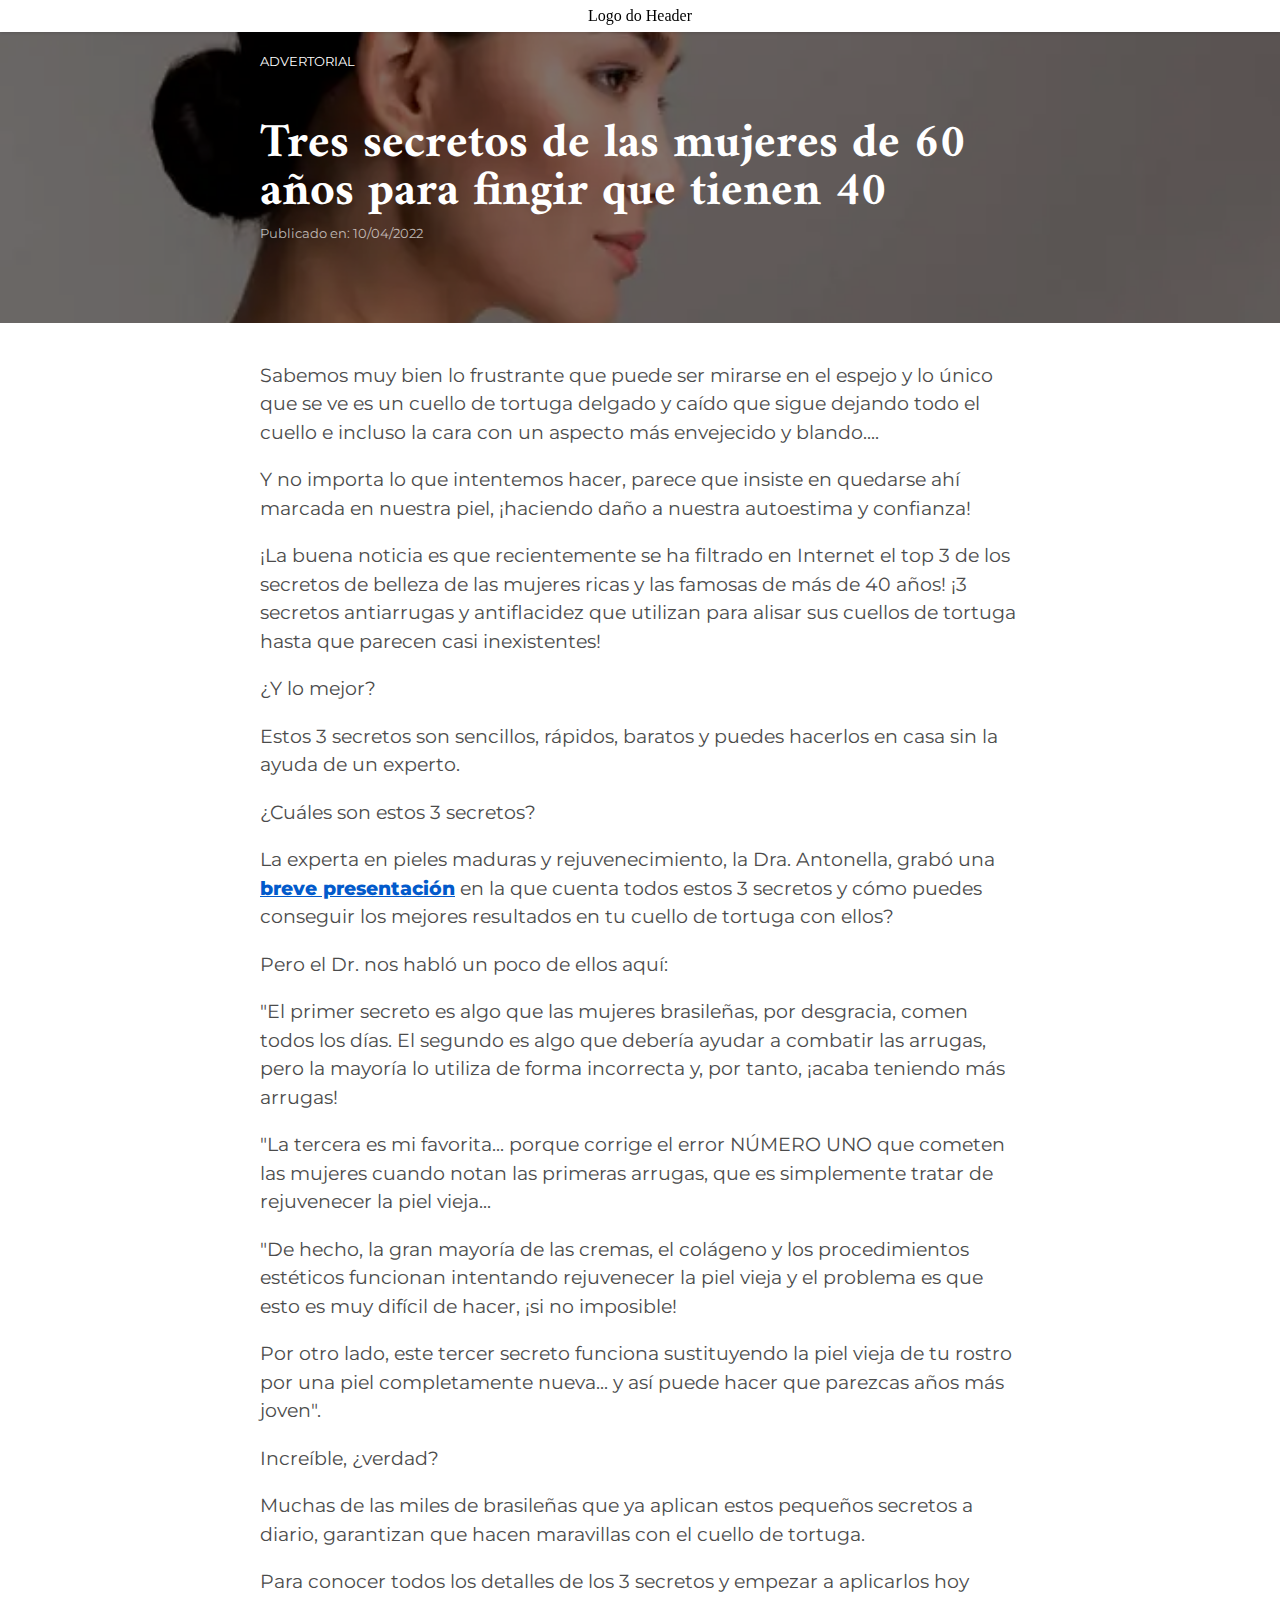
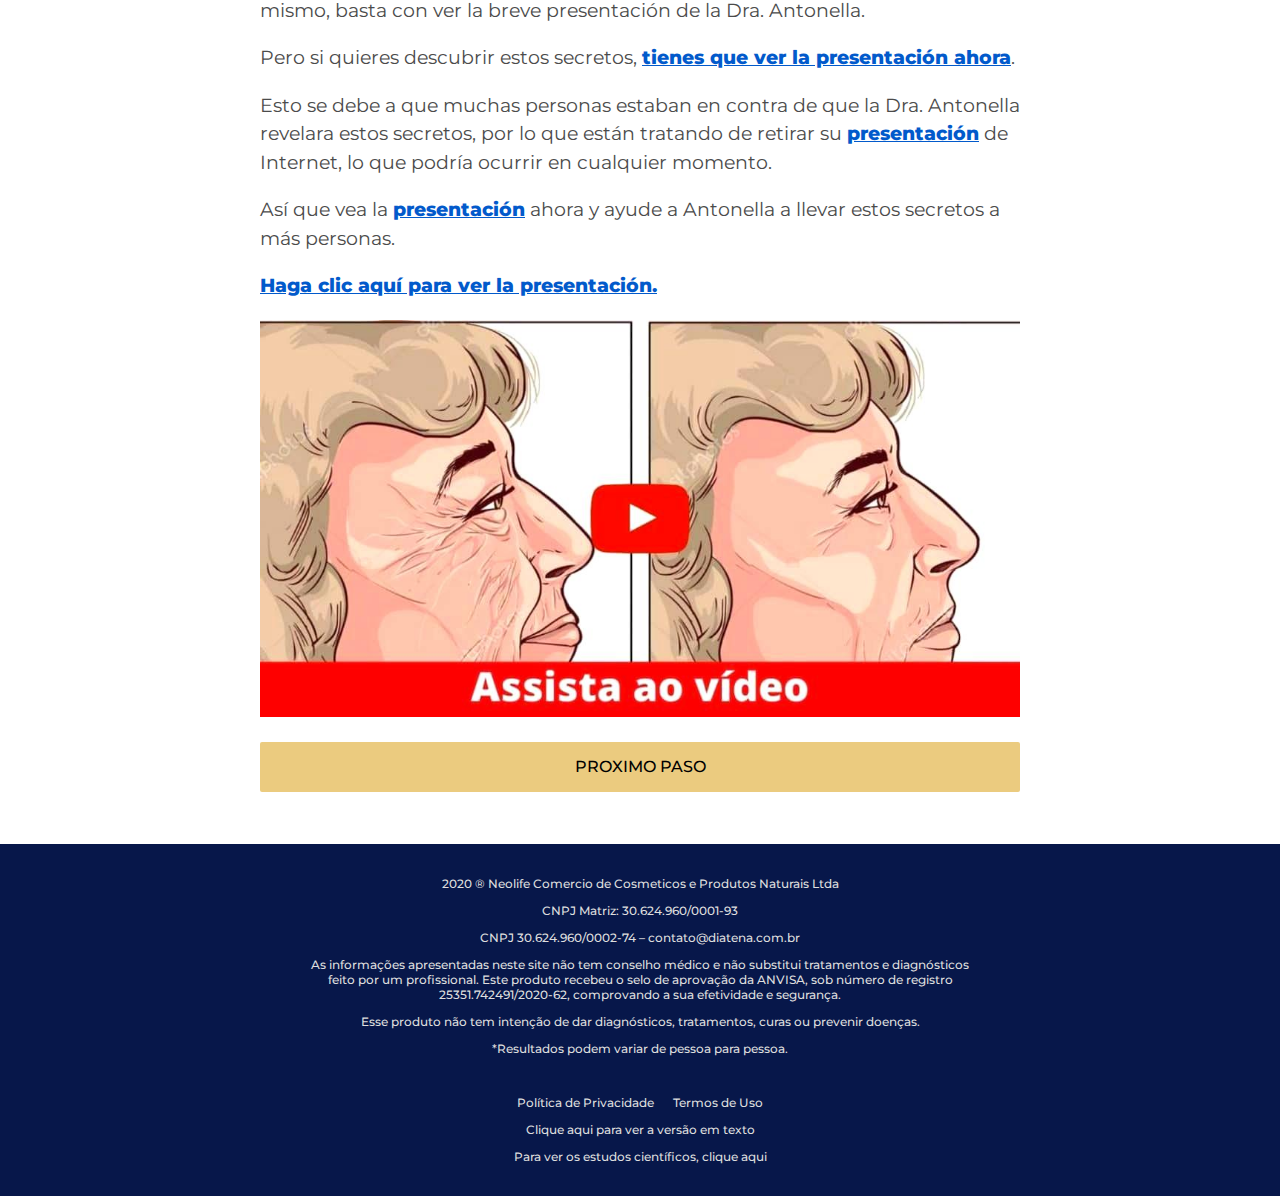
==== index.html @ 2bee9db7 "Atualiza path dos links" ====
<!DOCTYPE HTML>

<html>
	<head>
		<title>Site skincare</title>
		<meta charset="utf-8" />
		<meta name="viewport" content="width=device-width, initial-scale=1, user-scalable=no" />
        <link rel="preconnect" href="https://fonts.googleapis.com">
        <link rel="preconnect" href="https://fonts.gstatic.com" crossorigin>
        <link href="https://fonts.googleapis.com/css2?family=Amiri:wght@700&family=Montserrat:wght@400;700;800&display=swap" rel="stylesheet">
        <link href="https://fonts.googleapis.com/css?family=Inconsolata|Montserrat" rel="stylesheet">
		<link rel="stylesheet" href="resources/css/main.css" />
		<link rel="stylesheet" href="resources/css/index.css" />
	</head>
    <header>
        Logo do Header
    </header>
	<body> 
        <div id="wrapper">
            <div id="image">
                <div class="opacity">
                    <div class="image-text">
                        <small>ADVERTORIAL</small>
                        <h1>Tres secretos de las mujeres de 60 años para fingir que tienen 40</h1>
                        <small class="published">Publicado en: 10/04/2022</small>
                    </div>
                </div>
            </div>
            <div id="main">
                <p>
                    Sabemos muy bien lo frustrante que puede ser mirarse en el espejo y lo único que 
                    se ve es un cuello de tortuga delgado y caído que sigue dejando todo el cuello 
                    e incluso la cara con un aspecto más envejecido y blando....
                </p>
                <p>
                    Y no importa lo que intentemos hacer, parece que insiste en quedarse ahí 
                    marcada en nuestra piel, ¡haciendo daño a nuestra autoestima y confianza!
                </p>
                <p>
                    ¡La buena noticia es que recientemente se ha filtrado en Internet el top 3 
                    de los secretos de belleza de las mujeres ricas y las famosas de más de 40 años! 
                    ¡3 secretos antiarrugas y antiflacidez que utilizan para alisar sus cuellos de tortuga 
                    hasta que parecen casi inexistentes!
                </p>
                <p>
                    ¿Y lo mejor?
                </p>
                <p>
                    Estos 3 secretos son sencillos, rápidos, baratos y puedes hacerlos en 
                    casa sin la ayuda de un experto.
                </p>
                <p>
                    ¿Cuáles son estos 3 secretos?
                </p>
                <p> 
                    La experta en pieles maduras y rejuvenecimiento, la Dra. Antonella, grabó una 
                    <a href="video.html">breve presentación</a> en la que cuenta todos estos 3 secretos y
                    cómo puedes conseguir los mejores resultados en tu cuello de tortuga con ellos?
                </p>
                <p>
                    Pero el Dr. nos habló un poco de ellos aquí:
                </p>
                <p>    
                    "El primer secreto es algo que las mujeres brasileñas, por desgracia, comen todos los días. 
                    El segundo es algo que debería ayudar a combatir las arrugas, pero la mayoría lo utiliza de 
                    forma incorrecta y, por tanto, ¡acaba teniendo más arrugas!
                </p>    
                <p>
                    "La tercera es mi favorita... porque corrige el error NÚMERO UNO que cometen las mujeres 
                    cuando notan las primeras arrugas, que es simplemente tratar de rejuvenecer la piel vieja...
                </p>   
                <p>
                    "De hecho, la gran mayoría de las cremas, el colágeno y los procedimientos estéticos 
                    funcionan intentando rejuvenecer la piel vieja y el problema es que esto es muy difícil 
                    de hacer, ¡si no imposible!
                </p>    
                <p>
                    Por otro lado, este tercer secreto funciona sustituyendo la piel vieja de tu rostro por 
                    una piel completamente nueva... y así puede hacer que parezcas años más joven".
                </p>    
                <p>
                    Increíble, ¿verdad?
                </p>
                <p>   
                    Muchas de las miles de brasileñas que ya aplican estos pequeños secretos a diario, 
                    garantizan que hacen maravillas con el cuello de tortuga.
                </p>    
                <p>
                    Para conocer todos los detalles de los 3 secretos y empezar a aplicarlos hoy mismo, 
                    basta con ver la breve presentación de la Dra. Antonella.
                </p>
                <p> 
                    Pero si quieres descubrir estos secretos, <a href="video.html">tienes que ver la presentación ahora</a>.
                </p>
                <p>   
                    Esto se debe a que muchas personas estaban en contra de que la Dra. Antonella revelara estos secretos, por 
                    lo que están tratando de retirar su <a href="video.html">presentación</a> de Internet, lo que podría ocurrir en cualquier momento.
                </p>
                <p>   
                    Así que vea la <a href="video.html">presentación</a> ahora y ayude a Antonella a llevar estos secretos a más personas.
                </p>
                <p>   
                    <a href="video.html">Haga clic aquí para ver la presentación.</a>
                </p>

                <a href="video.html">
                    <img src="./resources/assets/video.jpg" width="100%" alt="">
                </a>

                <a class="button" style="margin-top: 16px; margin-bottom: 32px" href="video.html">Proximo paso</a>
            </div>    
            <footer id="footer">
                <div class="container">
                    <section>
                        <p>
                            2020 ® Neolife Comercio de Cosmeticos e Produtos Naturais Ltda
                        </p>
                        <p>
                            CNPJ Matriz: 30.624.960/0001-93
                        </p>
                        <p>
                            CNPJ 30.624.960/0002-74 – <a href="mailto:contato@diatena.com.br" target="_blank">contato@diatena.com.br</a> 
                        </p>
                        <p>
                            As informações apresentadas neste site não tem conselho médico e não substitui tratamentos e 
                            diagnósticos feito por um profissional. Este produto recebeu o selo de aprovação da ANVISA, 
                            sob número de registro 25351.742491/2020-62, comprovando a sua efetividade e segurança.
                        </p>
                        <p>
                            Esse produto não tem intenção de dar diagnósticos, tratamentos, curas ou prevenir doenças.
                        </p>
                        <p>
                            *Resultados podem variar de pessoa para pessoa.
                        </p>
                    </section>
                    <br/>
                    <section>
                        <div>
                            <a style="margin-right: 16px;" href="https://diatena.com.br/politica-de-privacidade/?cep=[base64]&lptoken=16e5261489d153f033c6&img=999&h=339&utm_source=taboola&utm_medium=editoraglobo-oglobo&utm_campaign=6222611&utm_content=%E2%80%9CJogue+os+cremes+fora%21+Se+voc%C3%AA+tem+rugas%2C+fa%C3%A7a+apenas+isso+ao+acordar%2C%E2%80%9D+diz+especialista%C2%A0%C2%A0&sl=taboola_DIA_WL_VSL_CP1_T_DESK_TAB&tfaid=1243542&tblci=GiDiOLKXMmAQIKoqvrnlL-XnaFicKilalnufg-YOWo6s6yCW80sovLzA0reVsrNi" target="_blank">
                                Política de Privacidade
                            </a>
                            <a href="https://diatena.com.br/termos-de-uso/?cep=[base64]&lptoken=16e5261489d153f033c6&img=999&h=339&utm_source=taboola&utm_medium=editoraglobo-oglobo&utm_campaign=6222611&utm_content=%E2%80%9CJogue+os+cremes+fora%21+Se+voc%C3%AA+tem+rugas%2C+fa%C3%A7a+apenas+isso+ao+acordar%2C%E2%80%9D+diz+especialista%C2%A0%C2%A0&sl=taboola_DIA_WL_VSL_CP1_T_DESK_TAB&tfaid=1243542&tblci=GiDiOLKXMmAQIKoqvrnlL-XnaFicKilalnufg-YOWo6s6yCW80sovLzA0reVsrNi" target="_blank">
                                Termos de Uso
                            </a>
                        </div>
                        <p>Clique 
                            <a href="https://lp.diatena.com.br/vsl-3-segredos-spr/?cep=[base64]&lptoken=16e5261489d153f033c6&img=999&h=339&utm_source=taboola&utm_medium=editoraglobo-oglobo&utm_campaign=6222611&utm_content=%E2%80%9CJogue+os+cremes+fora%21+Se+voc%C3%AA+tem+rugas%2C+fa%C3%A7a+apenas+isso+ao+acordar%2C%E2%80%9D+diz+especialista%C2%A0%C2%A0&sl=taboola_DIA_WL_VSL_CP1_T_DESK_TAB&tfaid=1243542&tblci=GiDiOLKXMmAQIKoqvrnlL-XnaFicKilalnufg-YOWo6s6yCW80sovLzA0reVsrNi" target="_blank">
                                aqui
                            </a>
                            para ver a versão em texto</p>
                        <p>Para ver os estudos científicos, clique 
                            <a href="https://diatena.com.br/referencia-serum-preenchedor-de-rugas/?cep=[base64]&lptoken=16e5261489d153f033c6&img=999&h=339&utm_source=taboola&utm_medium=editoraglobo-oglobo&utm_campaign=6222611&utm_content=%E2%80%9CJogue+os+cremes+fora%21+Se+voc%C3%AA+tem+rugas%2C+fa%C3%A7a+apenas+isso+ao+acordar%2C%E2%80%9D+diz+especialista%C2%A0%C2%A0&sl=taboola_DIA_WL_VSL_CP1_T_DESK_TAB&tfaid=1243542&tblci=GiDiOLKXMmAQIKoqvrnlL-XnaFicKilalnufg-YOWo6s6yCW80sovLzA0reVsrNi" target="_blank">
                                aqui
                            </a>
                        </p>
                    </section>
                </div>
            </footer>
        </div>
	</body>
</html>
---- resources/css/main.css ----
:root
{
    /* define as variáveis de cores */
    --footer-color: rgb(7, 23, 74);
    --footer-text-color: #DEDEDE;
    --text-color: rgb(75, 75, 75);
    --published-text-color: rgb(255, 255, 255, 0.68);
    --link-color: rgb(2, 90, 203);
    --button-color: rgb(235, 203, 127);
}

*
/* aplica essas características para todo o documento */
{
    margin: 0;
    padding: 0;
    /* tamanho da caixa é considerado até a borda, e não até o fim do conteúdo */
    box-sizing: border-box;
}

html
{
    /* font-family: 'Roboto', sans-serif; */
}


body
{
    -webkit-font-smoothing: antialised;
}

p
{
    color: var(--text-color);
    font-family: Montserrat, Montserrat, sans-serif;    
    font-size: 19px;
    line-height: 1.5em;
}

a
{
    /* faz com que as decorações de todos os links sejam retiradas: no caso do link, é retirado o estilo sublinhado*/
    color: var(--link-color);
    font-weight: 800;
    text-decoration: underline;
    font-family: Montserrat, Montserrat, sans-serif;
    font-size: 19px;
    line-height: 1.5em;
}

/* Define uma cor e uma fonte para todos os títulos */
h1, h2, h3, h4, h5, h6
{
    
}
---- resources/css/index.css ----
header {
    position: fixed;
    top: 0;
    left: 0;
    background-color: white;
    color: black;
    display: flex;
    flex: 1;
    width: 100%;
    height: 32px;
    align-items: center;
    justify-content: center;

    box-shadow: rgba(0, 0, 0, 0.15) 0px 1px 3px;

    z-index: 5;
}

body {
    margin-top: 32px;
}

#main p {
    margin: 19px 0;
}

#image small {
    font-family: Montserrat, -apple-system, BlinkMacSystemFont, "Segoe UI", Roboto, Oxygen, Ubuntu, Cantarell, "Fira Sans", "Droid Sans", "Helvetica Neue", sans-serif;
}

#image h1 {
    margin-top: 50px;
    margin-bottom: 8px;
    font-family: Amiri, Montserrat, sans-serif;
    font-weight: bold;
    font-size: 48px;
    line-height: 1;
}

#image small.published {
    color: var(--published-text-color);
    margin: 0 0 60px;
}

#main {
    max-width: 800px;
    margin: 0 auto;
    padding: 20px;
}

#main a
{
    /* faz com que as decorações de todos os links sejam retiradas: no caso do link, é retirado o estilo sublinhado*/
    color: var(--link-color);
    font-weight: 800;
    text-decoration: underline;
    font-family: Montserrat, Montserrat, sans-serif;
    font-size: 19px;
    line-height: 1.5em;
}

#main p
{
    color: var(--text-color);
    font-family: Montserrat, Montserrat, sans-serif;    
    font-size: 19px;
    line-height: 1.5em;
}


#main a.button {
    font-weight: 500;
    text-decoration: none;
    font-family: Montserrat, Montserrat, sans-serif;
    font-size: 16px;
    background-color: var(--button-color);
    color: black;

    display: flex;
    justify-content: center;
    align-items: center;
    border-radius: 2px;
    margin: auto;
    max-width: 760px;
    text-transform: uppercase;
    height: 50px;
}

#image {
    width: 100%;
    min-height: 290.57px;

    background-image: url('../assets/image-background.webp');
    background-repeat: no-repeat;
    background-size: cover;

    background-position: center center;
}

div.video {
    margin: auto;
    width: 50%;

    padding-bottom: 48px;
}

div.opacity {
    height: 100%;
    min-height: 290.57px;
    width: 100%;
    z-index: 1;
    background:rgba(0,0,0,0.5);

    color: white;
    display: flex;
    align-items: center;
    flex-direction: column;
}

div.image-text {
    width: 100%;
    height: 100%;

    max-width: 800px;
    height: 100%;
    padding: 20px;
}

footer#footer {
    background-color: var(--footer-color);
    color: var(--footer-text-color);
    display: flex;
    justify-content: center;
    align-items: center;
}

footer#footer div.container {
    max-width: 720px;
    padding: 20px;
    margin: 0;
}

footer#footer p {
    color: var(--footer-text-color);
    font-size: 12px;
    line-height: 15px;
    text-align: center;
    font-family: Montserrat, sans-serif;
    text-decoration: none;
    font-weight: 500;

    margin: 12px 0;
}

footer#footer a {
    color: var(--footer-text-color);
    font-size: 12px;
    line-height: 15px;
    text-align: center;
    font-family: Montserrat, sans-serif;
    text-decoration: none;
    font-weight: 500;

    margin: 12px 0;
}

footer#footer a:hover {
    text-decoration: underline;
    transition: 200ms;
    color: white;
}

footer#footer div {
    color: var(--footer-text-color);
    font-size: 12px;
    line-height: 15px;
    text-align: center;
    font-family: Montserrat, sans-serif;
    text-decoration: none;
    font-weight: 500;

    margin: 12px 0;
}
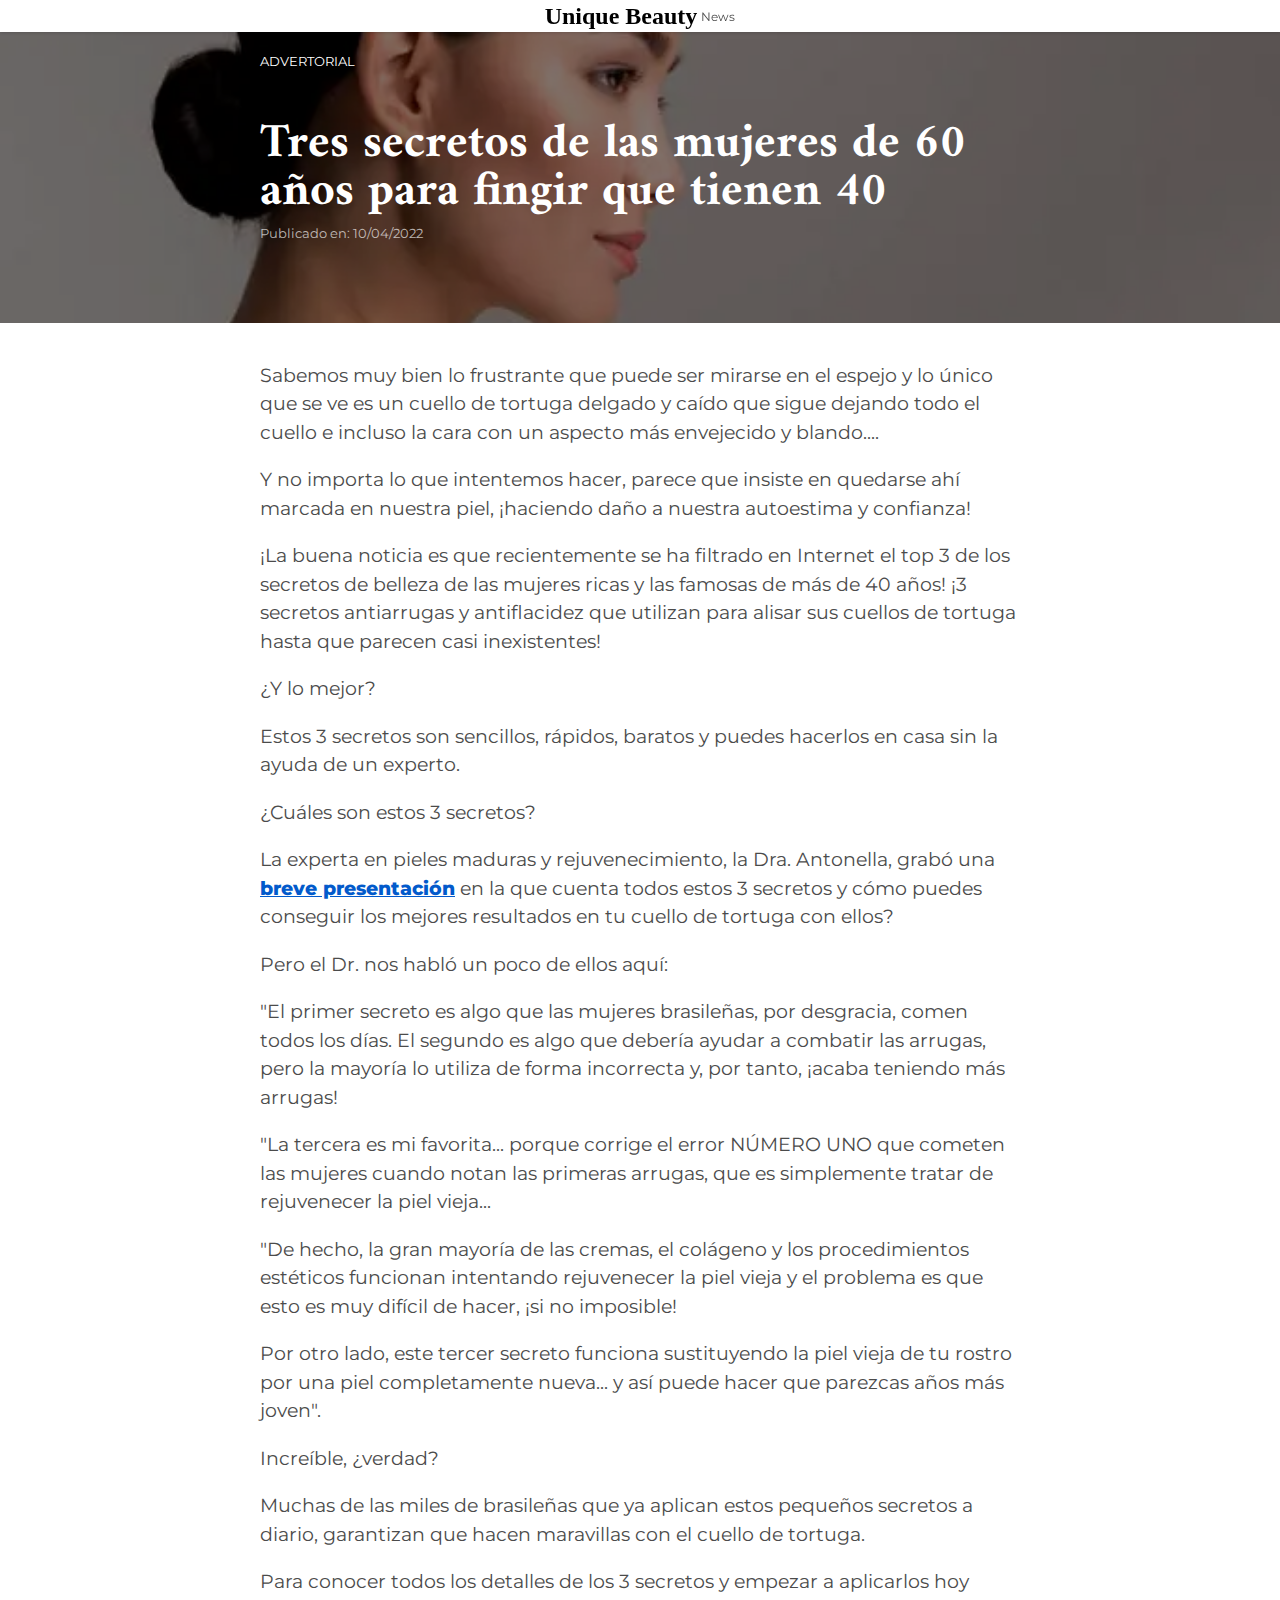
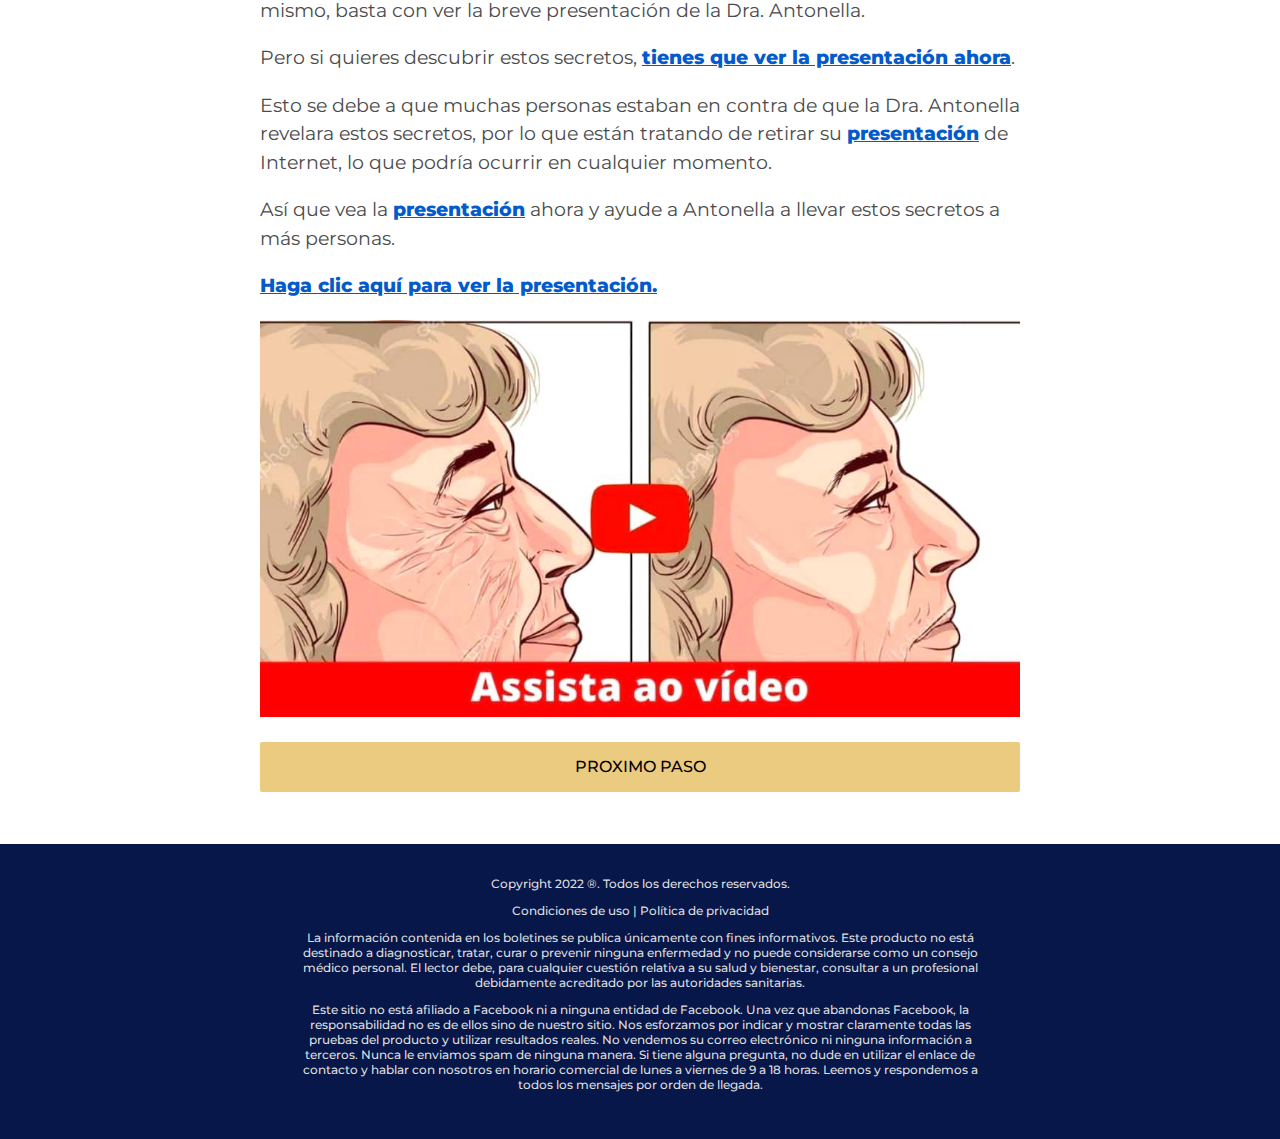
==== commit a8711e89: "Atualiza textos do Footer e Header" ====
--- a/index.html
+++ b/index.html
@@ -2,7 +2,7 @@
 
 <html>
 	<head>
-		<title>Site skincare</title>
+		<title>Unique Beauty News</title>
 		<meta charset="utf-8" />
 		<meta name="viewport" content="width=device-width, initial-scale=1, user-scalable=no" />
         <link rel="preconnect" href="https://fonts.googleapis.com">
@@ -13,7 +13,8 @@
 		<link rel="stylesheet" href="resources/css/index.css" />
 	</head>
     <header>
-        Logo do Header
+        <h1>Unique Beauty</h1>
+        <p>News</p>
     </header>
 	<body> 
         <div id="wrapper">
@@ -113,47 +114,28 @@
                 <div class="container">
                     <section>
                         <p>
-                            2020 ® Neolife Comercio de Cosmeticos e Produtos Naturais Ltda
+                            Copyright 2022 ®. Todos los derechos reservados.
                         </p>
                         <p>
-                            CNPJ Matriz: 30.624.960/0001-93
+                            Condiciones de uso | Política de privacidad
                         </p>
                         <p>
-                            CNPJ 30.624.960/0002-74 – <a href="mailto:contato@diatena.com.br" target="_blank">contato@diatena.com.br</a> 
+                            La información contenida en los boletines se publica únicamente con fines informativos. 
+                            Este producto no está destinado a diagnosticar, tratar, curar o prevenir ninguna enfermedad 
+                            y no puede considerarse como un consejo médico personal. El lector debe, para cualquier cuestión 
+                            relativa a su salud y bienestar, consultar a un profesional debidamente acreditado por las 
+                            autoridades sanitarias.
                         </p>
                         <p>
-                            As informações apresentadas neste site não tem conselho médico e não substitui tratamentos e 
-                            diagnósticos feito por um profissional. Este produto recebeu o selo de aprovação da ANVISA, 
-                            sob número de registro 25351.742491/2020-62, comprovando a sua efetividade e segurança.
-                        </p>
-                        <p>
-                            Esse produto não tem intenção de dar diagnósticos, tratamentos, curas ou prevenir doenças.
-                        </p>
-                        <p>
-                            *Resultados podem variar de pessoa para pessoa.
+                            Este sitio no está afiliado a Facebook ni a ninguna entidad de Facebook. Una vez que abandonas 
+                            Facebook, la responsabilidad no es de ellos sino de nuestro sitio. Nos esforzamos por indicar 
+                            y mostrar claramente todas las pruebas del producto y utilizar resultados reales. No vendemos 
+                            su correo electrónico ni ninguna información a terceros. Nunca le enviamos spam de ninguna manera. 
+                            Si tiene alguna pregunta, no dude en utilizar el enlace de contacto y hablar con nosotros en horario 
+                            comercial de lunes a viernes de 9 a 18 horas. Leemos y respondemos a todos los mensajes por orden de llegada.
                         </p>
                     </section>
                     <br/>
-                    <section>
-                        <div>
-                            <a style="margin-right: 16px;" href="https://diatena.com.br/politica-de-privacidade/?cep=[base64]&lptoken=16e5261489d153f033c6&img=999&h=339&utm_source=taboola&utm_medium=editoraglobo-oglobo&utm_campaign=6222611&utm_content=%E2%80%9CJogue+os+cremes+fora%21+Se+voc%C3%AA+tem+rugas%2C+fa%C3%A7a+apenas+isso+ao+acordar%2C%E2%80%9D+diz+especialista%C2%A0%C2%A0&sl=taboola_DIA_WL_VSL_CP1_T_DESK_TAB&tfaid=1243542&tblci=GiDiOLKXMmAQIKoqvrnlL-XnaFicKilalnufg-YOWo6s6yCW80sovLzA0reVsrNi" target="_blank">
-                                Política de Privacidade
-                            </a>
-                            <a href="https://diatena.com.br/termos-de-uso/?cep=[base64]&lptoken=16e5261489d153f033c6&img=999&h=339&utm_source=taboola&utm_medium=editoraglobo-oglobo&utm_campaign=6222611&utm_content=%E2%80%9CJogue+os+cremes+fora%21+Se+voc%C3%AA+tem+rugas%2C+fa%C3%A7a+apenas+isso+ao+acordar%2C%E2%80%9D+diz+especialista%C2%A0%C2%A0&sl=taboola_DIA_WL_VSL_CP1_T_DESK_TAB&tfaid=1243542&tblci=GiDiOLKXMmAQIKoqvrnlL-XnaFicKilalnufg-YOWo6s6yCW80sovLzA0reVsrNi" target="_blank">
-                                Termos de Uso
-                            </a>
-                        </div>
-                        <p>Clique 
-                            <a href="https://lp.diatena.com.br/vsl-3-segredos-spr/?cep=[base64]&lptoken=16e5261489d153f033c6&img=999&h=339&utm_source=taboola&utm_medium=editoraglobo-oglobo&utm_campaign=6222611&utm_content=%E2%80%9CJogue+os+cremes+fora%21+Se+voc%C3%AA+tem+rugas%2C+fa%C3%A7a+apenas+isso+ao+acordar%2C%E2%80%9D+diz+especialista%C2%A0%C2%A0&sl=taboola_DIA_WL_VSL_CP1_T_DESK_TAB&tfaid=1243542&tblci=GiDiOLKXMmAQIKoqvrnlL-XnaFicKilalnufg-YOWo6s6yCW80sovLzA0reVsrNi" target="_blank">
-                                aqui
-                            </a>
-                            para ver a versão em texto</p>
-                        <p>Para ver os estudos científicos, clique 
-                            <a href="https://diatena.com.br/referencia-serum-preenchedor-de-rugas/?cep=[base64]&lptoken=16e5261489d153f033c6&img=999&h=339&utm_source=taboola&utm_medium=editoraglobo-oglobo&utm_campaign=6222611&utm_content=%E2%80%9CJogue+os+cremes+fora%21+Se+voc%C3%AA+tem+rugas%2C+fa%C3%A7a+apenas+isso+ao+acordar%2C%E2%80%9D+diz+especialista%C2%A0%C2%A0&sl=taboola_DIA_WL_VSL_CP1_T_DESK_TAB&tfaid=1243542&tblci=GiDiOLKXMmAQIKoqvrnlL-XnaFicKilalnufg-YOWo6s6yCW80sovLzA0reVsrNi" target="_blank">
-                                aqui
-                            </a>
-                        </p>
-                    </section>
                 </div>
             </footer>
         </div>
--- a/resources/css/index.css
+++ b/resources/css/index.css
@@ -14,6 +14,16 @@
     box-shadow: rgba(0, 0, 0, 0.15) 0px 1px 3px;
 
     z-index: 5;
+
+}
+
+header h1 {
+    font-size: 24px;
+}
+header p {
+    font-size: 12px;
+    margin-left: 4px;
+    margin-top: 2px;
 }
 
 body {
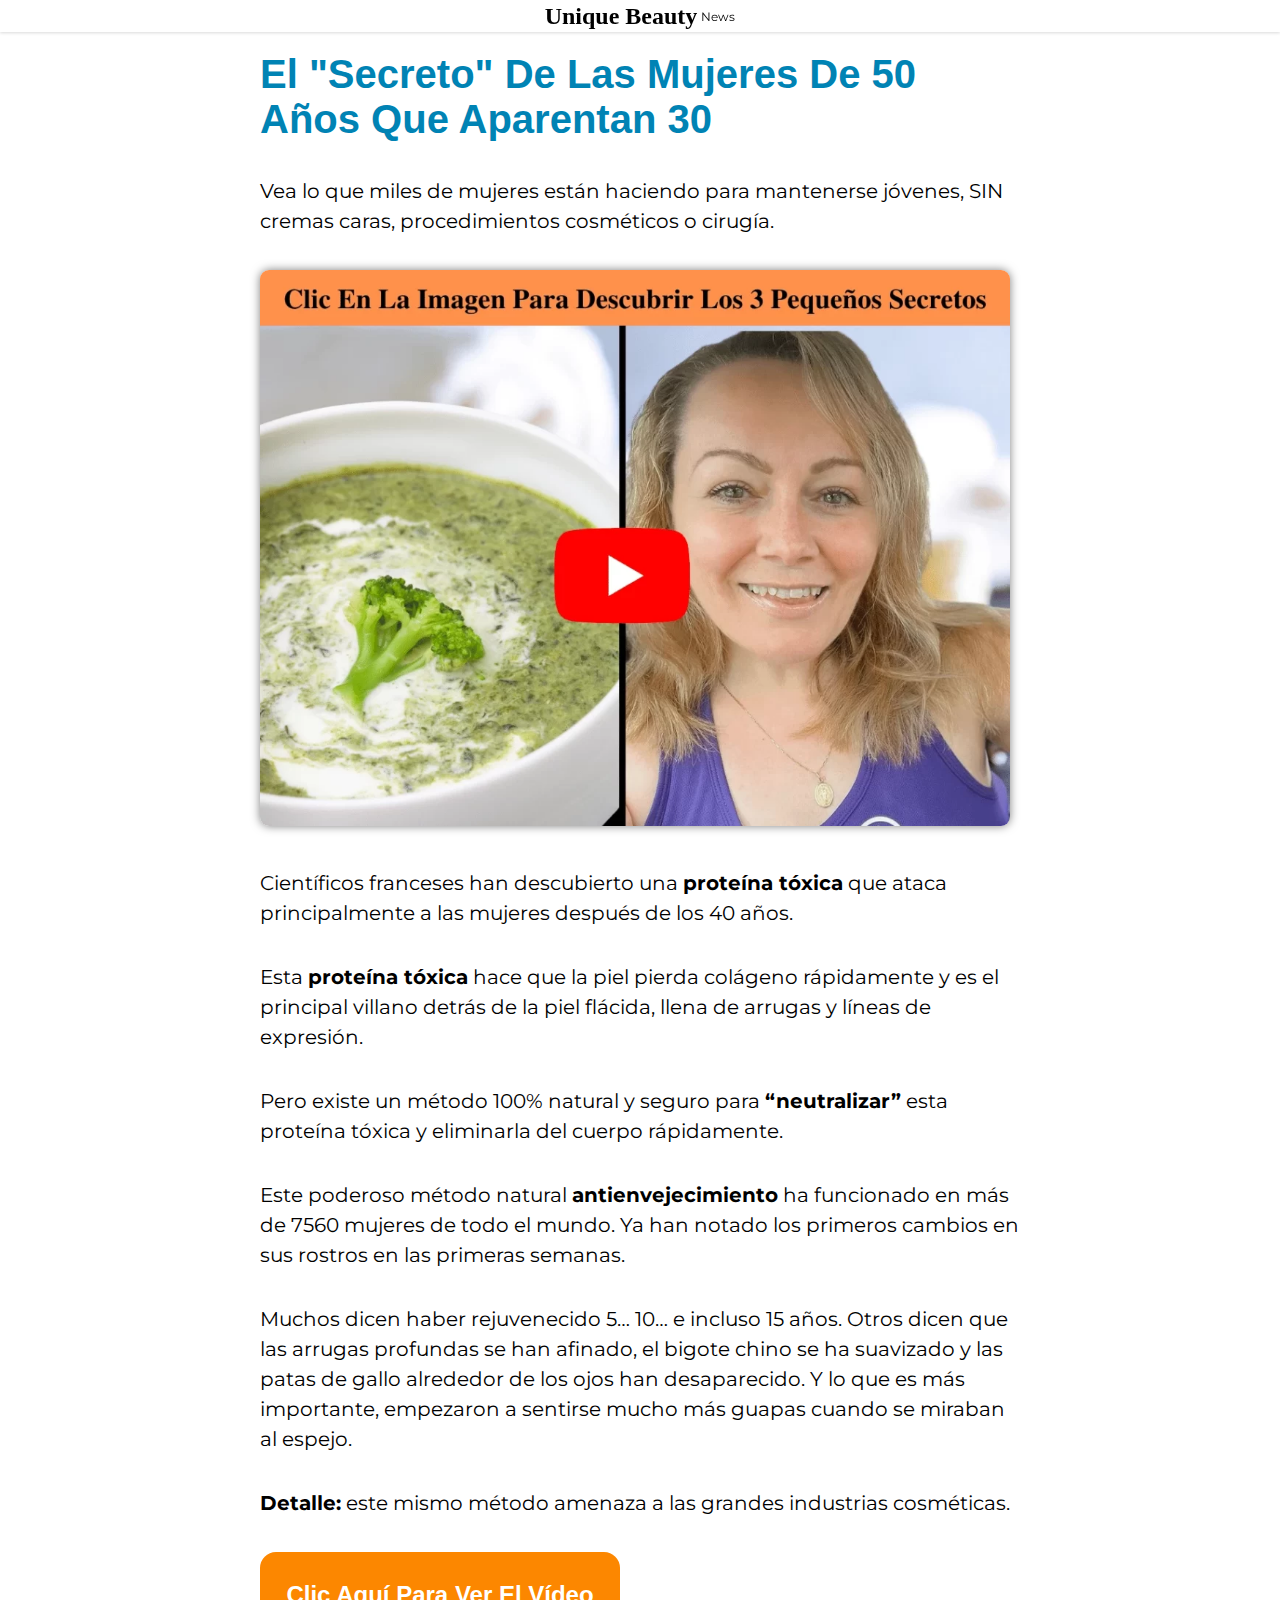
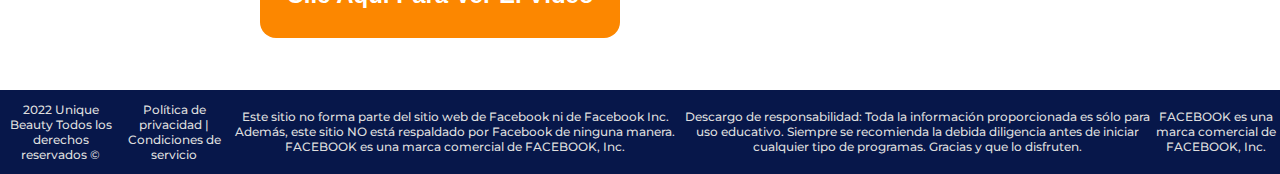
==== commit 044515ab: "Atualiza textos, botão e imagem da primeira página" ====
--- a/index.html
+++ b/index.html
@@ -2,6 +2,15 @@
 
 <html>
 	<head>
+        <!-- Google Tag Manager -->
+        <script>
+            (function(w,d,s,l,i){w[l]=w[l]||[];w[l].push({'gtm.start':
+            new Date().getTime(),event:'gtm.js'});var f=d.getElementsByTagName(s)[0],
+            j=d.createElement(s),dl=l!='dataLayer'?'&l='+l:'';j.async=true;j.src=
+            'https://www.googletagmanager.com/gtm.js?id='+i+dl;f.parentNode.insertBefore(j,f);
+            })(window,document,'script','dataLayer','GTM-NP93BPW');
+        </script>
+        <!-- End Google Tag Manager -->
 		<title>Unique Beauty News</title>
 		<meta charset="utf-8" />
 		<meta name="viewport" content="width=device-width, initial-scale=1, user-scalable=no" />
@@ -11,132 +20,98 @@
         <link href="https://fonts.googleapis.com/css?family=Inconsolata|Montserrat" rel="stylesheet">
 		<link rel="stylesheet" href="resources/css/main.css" />
 		<link rel="stylesheet" href="resources/css/index.css" />
+        <!-- Meta Pixel Code -->
+        <script>
+            !function(f,b,e,v,n,t,s)
+            {if(f.fbq)return;n=f.fbq=function(){n.callMethod?
+            n.callMethod.apply(n,arguments):n.queue.push(arguments)};
+            if(!f._fbq)f._fbq=n;n.push=n;n.loaded=!0;n.version='2.0';
+            n.queue=[];t=b.createElement(e);t.async=!0;
+            t.src=v;s=b.getElementsByTagName(e)[0];
+            s.parentNode.insertBefore(t,s)}(window, document,'script',
+            'https://connect.facebook.net/en_US/fbevents.js');
+            fbq('init', '1188463308637228');
+            fbq('track', 'PageView');
+        </script>
+        <noscript>
+            <img height="1" width="1" style="display:none" src="https://www.facebook.com/tr?id=1188463308637228&ev=PageView&noscript=1" />
+        </noscript>
+        <!-- End Meta Pixel Code -->
 	</head>
     <header>
         <h1>Unique Beauty</h1>
         <p>News</p>
     </header>
-	<body> 
+	<body>
+        <!-- Google Tag Manager (noscript) -->
+        <noscript>
+            <iframe src="https://www.googletagmanager.com/ns.html?id=GTM-NP93BPW"
+            height="0" width="0" style="display:none;visibility:hidden"></iframe>
+        </noscript>
+        <!-- End Google Tag Manager (noscript) -->
         <div id="wrapper">
-            <div id="image">
-                <div class="opacity">
-                    <div class="image-text">
-                        <small>ADVERTORIAL</small>
-                        <h1>Tres secretos de las mujeres de 60 años para fingir que tienen 40</h1>
-                        <small class="published">Publicado en: 10/04/2022</small>
-                    </div>
-                </div>
-            </div>
             <div id="main">
+                <h1>El "Secreto" De Las Mujeres De 50 Años Que Aparentan 30</h1>
+
                 <p>
-                    Sabemos muy bien lo frustrante que puede ser mirarse en el espejo y lo único que 
-                    se ve es un cuello de tortuga delgado y caído que sigue dejando todo el cuello 
-                    e incluso la cara con un aspecto más envejecido y blando....
-                </p>
-                <p>
-                    Y no importa lo que intentemos hacer, parece que insiste en quedarse ahí 
-                    marcada en nuestra piel, ¡haciendo daño a nuestra autoestima y confianza!
-                </p>
-                <p>
-                    ¡La buena noticia es que recientemente se ha filtrado en Internet el top 3 
-                    de los secretos de belleza de las mujeres ricas y las famosas de más de 40 años! 
-                    ¡3 secretos antiarrugas y antiflacidez que utilizan para alisar sus cuellos de tortuga 
-                    hasta que parecen casi inexistentes!
-                </p>
-                <p>
-                    ¿Y lo mejor?
-                </p>
-                <p>
-                    Estos 3 secretos son sencillos, rápidos, baratos y puedes hacerlos en 
-                    casa sin la ayuda de un experto.
-                </p>
-                <p>
-                    ¿Cuáles son estos 3 secretos?
-                </p>
-                <p> 
-                    La experta en pieles maduras y rejuvenecimiento, la Dra. Antonella, grabó una 
-                    <a href="video.html">breve presentación</a> en la que cuenta todos estos 3 secretos y
-                    cómo puedes conseguir los mejores resultados en tu cuello de tortuga con ellos?
-                </p>
-                <p>
-                    Pero el Dr. nos habló un poco de ellos aquí:
-                </p>
-                <p>    
-                    "El primer secreto es algo que las mujeres brasileñas, por desgracia, comen todos los días. 
-                    El segundo es algo que debería ayudar a combatir las arrugas, pero la mayoría lo utiliza de 
-                    forma incorrecta y, por tanto, ¡acaba teniendo más arrugas!
-                </p>    
-                <p>
-                    "La tercera es mi favorita... porque corrige el error NÚMERO UNO que cometen las mujeres 
-                    cuando notan las primeras arrugas, que es simplemente tratar de rejuvenecer la piel vieja...
-                </p>   
-                <p>
-                    "De hecho, la gran mayoría de las cremas, el colágeno y los procedimientos estéticos 
-                    funcionan intentando rejuvenecer la piel vieja y el problema es que esto es muy difícil 
-                    de hacer, ¡si no imposible!
-                </p>    
-                <p>
-                    Por otro lado, este tercer secreto funciona sustituyendo la piel vieja de tu rostro por 
-                    una piel completamente nueva... y así puede hacer que parezcas años más joven".
-                </p>    
-                <p>
-                    Increíble, ¿verdad?
-                </p>
-                <p>   
-                    Muchas de las miles de brasileñas que ya aplican estos pequeños secretos a diario, 
-                    garantizan que hacen maravillas con el cuello de tortuga.
-                </p>    
-                <p>
-                    Para conocer todos los detalles de los 3 secretos y empezar a aplicarlos hoy mismo, 
-                    basta con ver la breve presentación de la Dra. Antonella.
-                </p>
-                <p> 
-                    Pero si quieres descubrir estos secretos, <a href="video.html">tienes que ver la presentación ahora</a>.
-                </p>
-                <p>   
-                    Esto se debe a que muchas personas estaban en contra de que la Dra. Antonella revelara estos secretos, por 
-                    lo que están tratando de retirar su <a href="video.html">presentación</a> de Internet, lo que podría ocurrir en cualquier momento.
-                </p>
-                <p>   
-                    Así que vea la <a href="video.html">presentación</a> ahora y ayude a Antonella a llevar estos secretos a más personas.
-                </p>
-                <p>   
-                    <a href="video.html">Haga clic aquí para ver la presentación.</a>
+                    Vea lo que miles de mujeres están haciendo para mantenerse jóvenes, 
+                    SIN cremas caras, procedimientos cosméticos o cirugía.
                 </p>
 
                 <a href="video.html">
-                    <img src="./resources/assets/video.jpg" width="100%" alt="">
+                    <img src="./resources/assets/video.webp" width="100%" alt="Vídeo">
                 </a>
 
-                <a class="button" style="margin-top: 16px; margin-bottom: 32px" href="video.html">Proximo paso</a>
+                <p>
+                    Científicos franceses han descubierto una <strong>proteína tóxica</strong> que ataca 
+                    principalmente a las mujeres después de los 40 años.
+                </p>
+
+                <p>
+                    Esta <strong>proteína tóxica</strong>  hace que la piel pierda colágeno rápidamente y es 
+                    el principal villano detrás de la piel flácida, llena de arrugas y líneas de expresión.
+                </p>
+
+                <p>
+                    Pero existe un método 100% natural y seguro para <strong>“neutralizar”</strong> esta proteína 
+                    tóxica y eliminarla del cuerpo rápidamente.
+                </p>
+
+                <p>
+                    Este poderoso método natural <strong>antienvejecimiento</strong> ha funcionado en más de 7560 
+                    mujeres de todo el mundo. Ya han notado los primeros cambios en sus rostros en las primeras semanas.
+                </p>
+
+                <p>
+                    Muchos dicen haber rejuvenecido 5… 10… e incluso 15 años. Otros dicen que las arrugas profundas se han 
+                    afinado, el bigote chino se ha suavizado y las patas de gallo alrededor de los ojos han desaparecido. 
+                    Y lo que es más importante, empezaron a sentirse mucho más guapas cuando se miraban al espejo.
+                </p>
+
+                <p>
+                    <strong>Detalle:</strong> este mismo método amenaza a las grandes industrias cosméticas.
+                </p>
+
+                <a class="button" style="margin-top: 16px; margin-bottom: 32px" href="video.html">Clic Aquí Para Ver El Vídeo</a>
             </div>    
             <footer id="footer">
-                <div class="container">
-                    <section>
-                        <p>
-                            Copyright 2022 ®. Todos los derechos reservados.
-                        </p>
-                        <p>
-                            Condiciones de uso | Política de privacidad
-                        </p>
-                        <p>
-                            La información contenida en los boletines se publica únicamente con fines informativos. 
-                            Este producto no está destinado a diagnosticar, tratar, curar o prevenir ninguna enfermedad 
-                            y no puede considerarse como un consejo médico personal. El lector debe, para cualquier cuestión 
-                            relativa a su salud y bienestar, consultar a un profesional debidamente acreditado por las 
-                            autoridades sanitarias.
-                        </p>
-                        <p>
-                            Este sitio no está afiliado a Facebook ni a ninguna entidad de Facebook. Una vez que abandonas 
-                            Facebook, la responsabilidad no es de ellos sino de nuestro sitio. Nos esforzamos por indicar 
-                            y mostrar claramente todas las pruebas del producto y utilizar resultados reales. No vendemos 
-                            su correo electrónico ni ninguna información a terceros. Nunca le enviamos spam de ninguna manera. 
-                            Si tiene alguna pregunta, no dude en utilizar el enlace de contacto y hablar con nosotros en horario 
-                            comercial de lunes a viernes de 9 a 18 horas. Leemos y respondemos a todos los mensajes por orden de llegada.
-                        </p>
-                    </section>
-                    <br/>
-                </div>
+                <p>
+                    2022 Unique Beauty Todos los derechos reservados ©
+                </p>
+                <p>
+                    Política de privacidad | Condiciones de servicio
+                </p>
+                <p>
+                    Este sitio no forma parte del sitio web de Facebook ni de Facebook Inc. Además, este sitio NO está respaldado 
+                    por Facebook de ninguna manera. FACEBOOK es una marca comercial de FACEBOOK, Inc.
+                </p>
+                <p>
+                    Descargo de responsabilidad: Toda la información proporcionada es sólo para uso educativo. Siempre se recomienda 
+                    la debida diligencia antes de iniciar cualquier tipo de programas. Gracias y que lo disfruten.
+                </p>
+                <p>
+                    FACEBOOK es una marca comercial de FACEBOOK, Inc.
+                </p>
             </footer>
         </div>
 	</body>
--- a/resources/css/main.css
+++ b/resources/css/main.css
@@ -3,10 +3,11 @@
     /* define as variáveis de cores */
     --footer-color: rgb(7, 23, 74);
     --footer-text-color: #DEDEDE;
-    --text-color: rgb(75, 75, 75);
+    --text-color: #000000;
+    --title-color: #0083B4;
     --published-text-color: rgb(255, 255, 255, 0.68);
     --link-color: rgb(2, 90, 203);
-    --button-color: rgb(235, 203, 127);
+    --button-color: #FC8700;
 }
 
 *
@@ -32,8 +33,8 @@
 p
 {
     color: var(--text-color);
-    font-family: Montserrat, Montserrat, sans-serif;    
-    font-size: 19px;
+    font-family: Montserrat, sans-serif;    
+    font-size: 20px;
     line-height: 1.5em;
 }
 
--- a/resources/css/index.css
+++ b/resources/css/index.css
@@ -30,28 +30,6 @@
     margin-top: 32px;
 }
 
-#main p {
-    margin: 19px 0;
-}
-
-#image small {
-    font-family: Montserrat, -apple-system, BlinkMacSystemFont, "Segoe UI", Roboto, Oxygen, Ubuntu, Cantarell, "Fira Sans", "Droid Sans", "Helvetica Neue", sans-serif;
-}
-
-#image h1 {
-    margin-top: 50px;
-    margin-bottom: 8px;
-    font-family: Amiri, Montserrat, sans-serif;
-    font-weight: bold;
-    font-size: 48px;
-    line-height: 1;
-}
-
-#image small.published {
-    color: var(--published-text-color);
-    margin: 0 0 60px;
-}
-
 #main {
     max-width: 800px;
     margin: 0 auto;
@@ -64,47 +42,61 @@
     color: var(--link-color);
     font-weight: 800;
     text-decoration: underline;
-    font-family: Montserrat, Montserrat, sans-serif;
-    font-size: 19px;
+    font-family: Montserrat, sans-serif;
+    font-size: 20px;
     line-height: 1.5em;
 }
 
 #main p
 {
     color: var(--text-color);
-    font-family: Montserrat, Montserrat, sans-serif;    
-    font-size: 19px;
+    font-family: Montserrat, sans-serif;    
+    font-size: 20px;
     line-height: 1.5em;
+
+    margin: 34px 0;
+}
+
+#main h1
+{
+    color: var(--title-color);
+    font-family: Open Sans, sans-serif;    
+    font-size: 40px;
+
+    font-weight: 600;
+}
+
+#main img
+{
+    max-width: 750px;
+    height: 74.07%;
+    width: 100%;
+
+    border-style: solid;
+    border-width: 0px 0px 0px 0px;
+    border-radius: 9px;
+
+    box-shadow: 0px 0px 10px 0px rgb(0 0 0 / 50%);
 }
 
 
 #main a.button {
-    font-weight: 500;
+    font-weight: 700;
     text-decoration: none;
-    font-family: Montserrat, Montserrat, sans-serif;
-    font-size: 16px;
+    font-family: Arial, sans-serif;
+    font-size: 24px;
     background-color: var(--button-color);
-    color: black;
+    color: white;
+
+    width: 100%;
+    max-width: 360px;
+    padding: 25px;
+    border-radius: 16px;
 
     display: flex;
     justify-content: center;
     align-items: center;
-    border-radius: 2px;
-    margin: auto;
-    max-width: 760px;
-    text-transform: uppercase;
-    height: 50px;
-}
 
-#image {
-    width: 100%;
-    min-height: 290.57px;
-
-    background-image: url('../assets/image-background.webp');
-    background-repeat: no-repeat;
-    background-size: cover;
-
-    background-position: center center;
 }
 
 div.video {
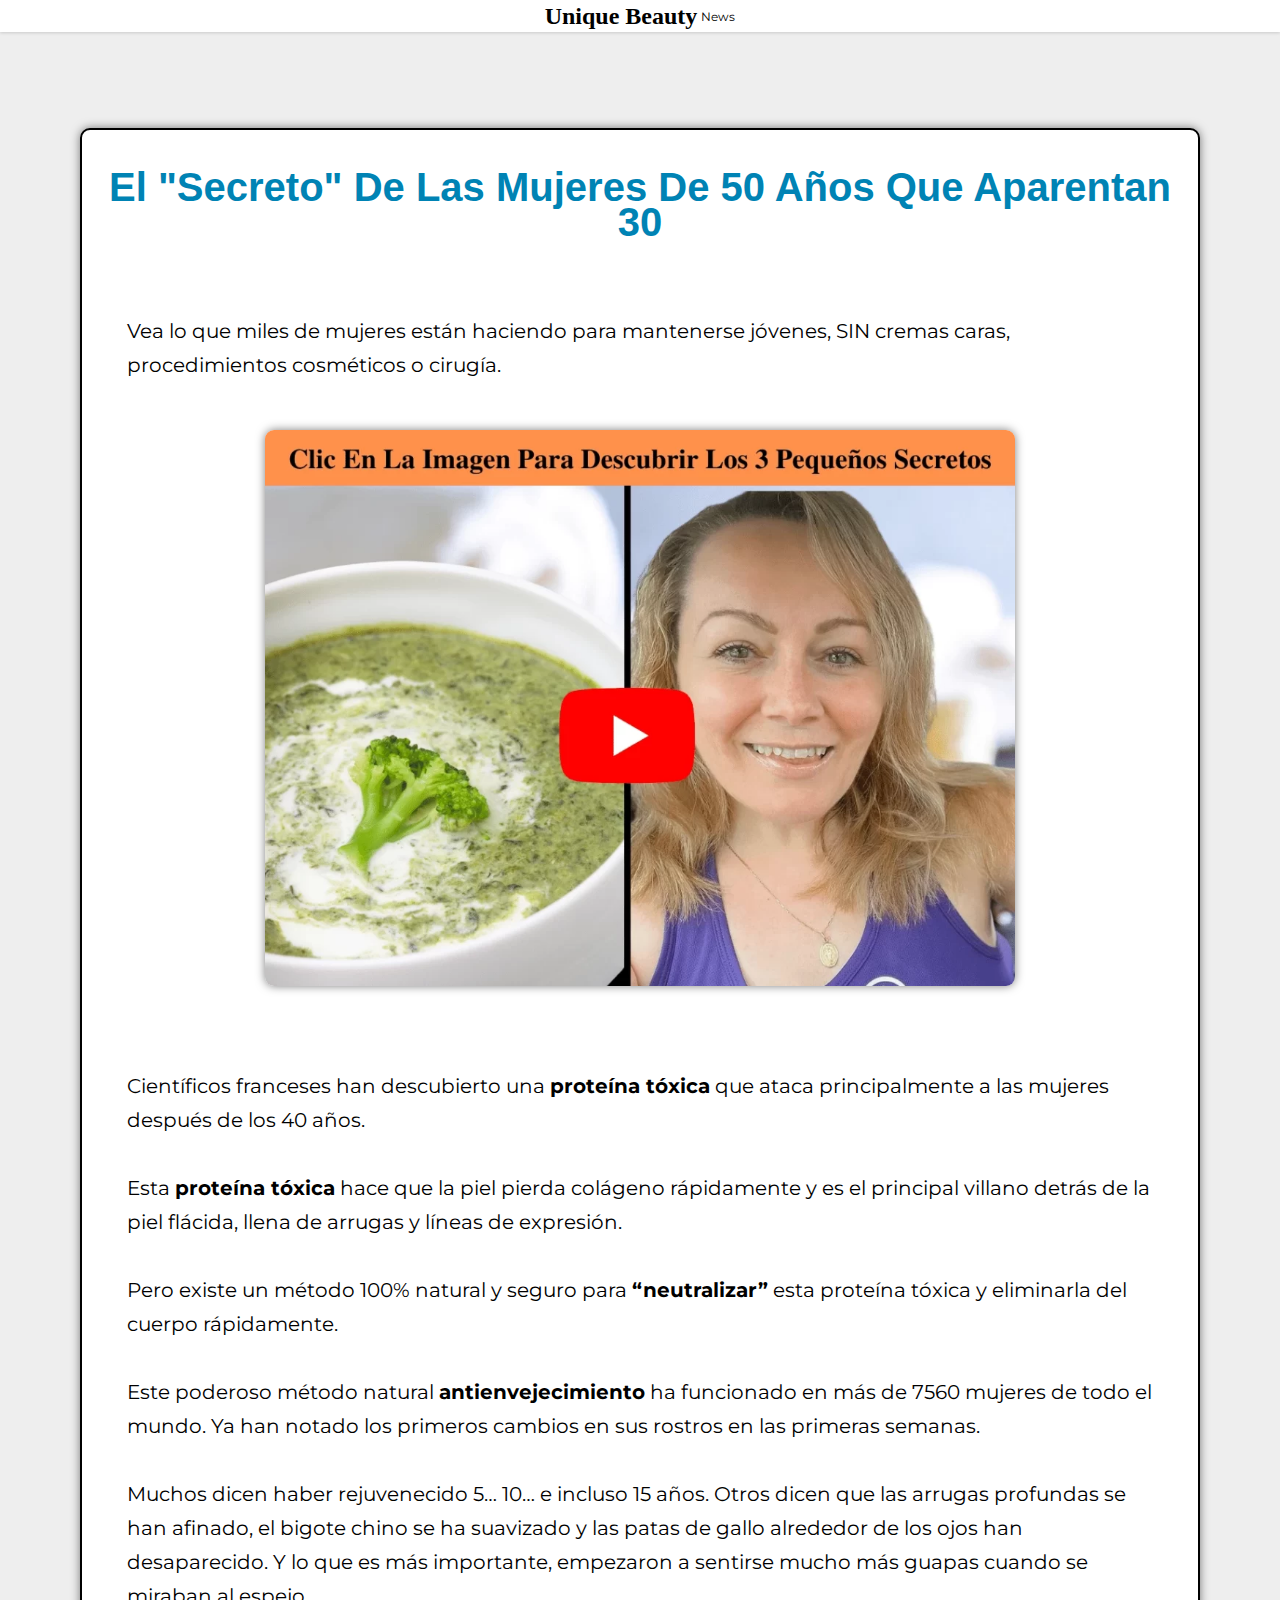
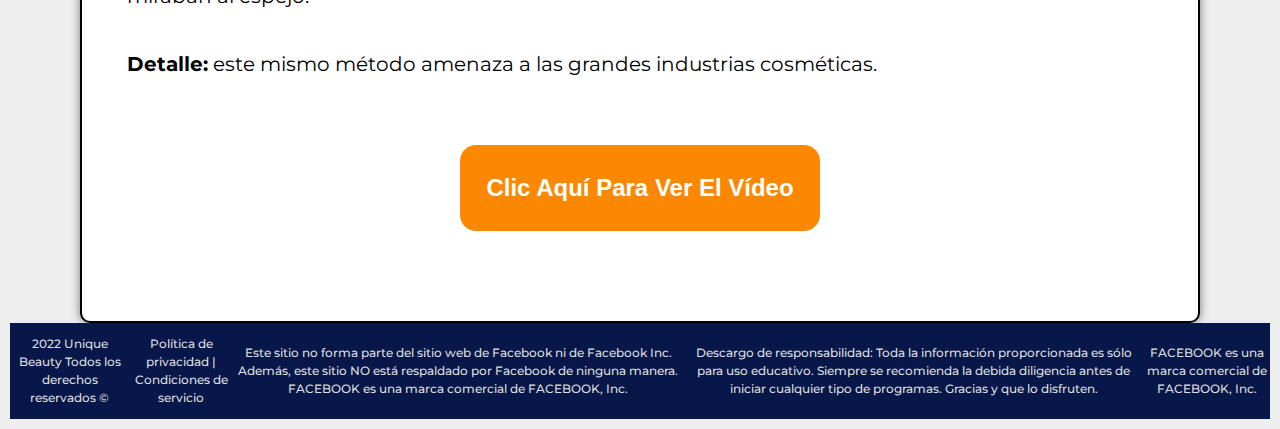
==== commit 80a5d20a: "Atualiza parte central" ====
--- a/index.html
+++ b/index.html
@@ -53,46 +53,50 @@
             <div id="main">
                 <h1>El "Secreto" De Las Mujeres De 50 Años Que Aparentan 30</h1>
 
-                <p>
-                    Vea lo que miles de mujeres están haciendo para mantenerse jóvenes, 
-                    SIN cremas caras, procedimientos cosméticos o cirugía.
-                </p>
+                <div class="text-container">
+                    <p>
+                        Vea lo que miles de mujeres están haciendo para mantenerse jóvenes, 
+                        SIN cremas caras, procedimientos cosméticos o cirugía.
+                    </p>
+                </div>
 
                 <a href="video.html">
                     <img src="./resources/assets/video.webp" width="100%" alt="Vídeo">
                 </a>
 
-                <p>
-                    Científicos franceses han descubierto una <strong>proteína tóxica</strong> que ataca 
-                    principalmente a las mujeres después de los 40 años.
-                </p>
+                <div class="text-container">
+                    <p>
+                        Científicos franceses han descubierto una <strong>proteína tóxica</strong> que ataca 
+                        principalmente a las mujeres después de los 40 años.
+                    </p>
+    
+                    <p>
+                        Esta <strong>proteína tóxica</strong>  hace que la piel pierda colágeno rápidamente y es 
+                        el principal villano detrás de la piel flácida, llena de arrugas y líneas de expresión.
+                    </p>
+    
+                    <p>
+                        Pero existe un método 100% natural y seguro para <strong>“neutralizar”</strong> esta proteína 
+                        tóxica y eliminarla del cuerpo rápidamente.
+                    </p>
+    
+                    <p>
+                        Este poderoso método natural <strong>antienvejecimiento</strong> ha funcionado en más de 7560 
+                        mujeres de todo el mundo. Ya han notado los primeros cambios en sus rostros en las primeras semanas.
+                    </p>
+    
+                    <p>
+                        Muchos dicen haber rejuvenecido 5… 10… e incluso 15 años. Otros dicen que las arrugas profundas se han 
+                        afinado, el bigote chino se ha suavizado y las patas de gallo alrededor de los ojos han desaparecido. 
+                        Y lo que es más importante, empezaron a sentirse mucho más guapas cuando se miraban al espejo.
+                    </p>
+    
+                    <p>
+                        <strong>Detalle:</strong> este mismo método amenaza a las grandes industrias cosméticas.
+                    </p>
+                </div>
 
-                <p>
-                    Esta <strong>proteína tóxica</strong>  hace que la piel pierda colágeno rápidamente y es 
-                    el principal villano detrás de la piel flácida, llena de arrugas y líneas de expresión.
-                </p>
-
-                <p>
-                    Pero existe un método 100% natural y seguro para <strong>“neutralizar”</strong> esta proteína 
-                    tóxica y eliminarla del cuerpo rápidamente.
-                </p>
-
-                <p>
-                    Este poderoso método natural <strong>antienvejecimiento</strong> ha funcionado en más de 7560 
-                    mujeres de todo el mundo. Ya han notado los primeros cambios en sus rostros en las primeras semanas.
-                </p>
-
-                <p>
-                    Muchos dicen haber rejuvenecido 5… 10… e incluso 15 años. Otros dicen que las arrugas profundas se han 
-                    afinado, el bigote chino se ha suavizado y las patas de gallo alrededor de los ojos han desaparecido. 
-                    Y lo que es más importante, empezaron a sentirse mucho más guapas cuando se miraban al espejo.
-                </p>
-
-                <p>
-                    <strong>Detalle:</strong> este mismo método amenaza a las grandes industrias cosméticas.
-                </p>
-
-                <a class="button" style="margin-top: 16px; margin-bottom: 32px" href="video.html">Clic Aquí Para Ver El Vídeo</a>
+                <a class="button" href="video.html">Clic Aquí Para Ver El Vídeo</a>
             </div>    
             <footer id="footer">
                 <p>
--- a/resources/css/main.css
+++ b/resources/css/main.css
@@ -8,6 +8,7 @@
     --published-text-color: rgb(255, 255, 255, 0.68);
     --link-color: rgb(2, 90, 203);
     --button-color: #FC8700;
+    --background-color: rgb(238,238,238);
 }
 
 *
@@ -47,10 +48,4 @@
     font-family: Montserrat, Montserrat, sans-serif;
     font-size: 19px;
     line-height: 1.5em;
-}
-
-/* Define uma cor e uma fonte para todos os títulos */
-h1, h2, h3, h4, h5, h6
-{
-    
-}
+}--- a/resources/css/index.css
+++ b/resources/css/index.css
@@ -1,5 +1,5 @@
 header {
-    position: fixed;
+    position: absolute;
     top: 0;
     left: 0;
     background-color: white;
@@ -28,23 +28,32 @@
 
 body {
     margin-top: 32px;
+    background-color: var(--background-color);
+}
+
+#wrapper {
+    margin: 10px;
 }
 
 #main {
-    max-width: 800px;
+    max-width: 1120px;
     margin: 0 auto;
-    padding: 20px;
-}
-
-#main a
-{
-    /* faz com que as decorações de todos os links sejam retiradas: no caso do link, é retirado o estilo sublinhado*/
-    color: var(--link-color);
-    font-weight: 800;
-    text-decoration: underline;
-    font-family: Montserrat, sans-serif;
-    font-size: 20px;
-    line-height: 1.5em;
+    padding: 10px;
+    background-color: white;
+
+    margin-top: 128px;
+
+    display: flex;
+    flex-direction: column;
+    justify-content: center;
+    align-items: center;
+
+    border-radius: 10px;
+    border-style: solid;
+    border-width: 2px 2px 2px 2px;
+    border-color: #000000;
+    box-shadow: 0px 0px 10px 0px rgb(0 0 0 / 50%);
+    transition: background 0.3s, border 0.3s, border-radius 0.3s, box-shadow 0.3s;
 }
 
 #main p
@@ -52,9 +61,14 @@
     color: var(--text-color);
     font-family: Montserrat, sans-serif;    
     font-size: 20px;
-    line-height: 1.5em;
-
-    margin: 34px 0;
+    line-height: 1.7em;
+
+    margin-top: 34px;
+}
+
+#main .text-container
+{
+    padding: 40px 35px 0 35px;
 }
 
 #main h1
@@ -62,8 +76,11 @@
     color: var(--title-color);
     font-family: Open Sans, sans-serif;    
     font-size: 40px;
+    line-height: 2.2rem;
+    padding: 30px 10px 0 10px;
 
     font-weight: 600;
+    text-align: center;
 }
 
 #main img
@@ -77,6 +94,8 @@
     border-radius: 9px;
 
     box-shadow: 0px 0px 10px 0px rgb(0 0 0 / 50%);
+
+    margin-top: 48px;
 }
 
 
@@ -97,6 +116,7 @@
     justify-content: center;
     align-items: center;
 
+    margin: 64px 0 80px 0;
 }
 
 div.video {
@@ -145,19 +165,6 @@
 footer#footer p {
     color: var(--footer-text-color);
     font-size: 12px;
-    line-height: 15px;
-    text-align: center;
-    font-family: Montserrat, sans-serif;
-    text-decoration: none;
-    font-weight: 500;
-
-    margin: 12px 0;
-}
-
-footer#footer a {
-    color: var(--footer-text-color);
-    font-size: 12px;
-    line-height: 15px;
     text-align: center;
     font-family: Montserrat, sans-serif;
     text-decoration: none;
@@ -183,3 +190,30 @@
 
     margin: 12px 0;
 }
+
+
+@media(max-width: 768px){
+    #main 
+    {
+        margin-top: 64px;
+        color: red;
+
+    }
+
+    #main h1
+    {
+        font-size: 35px;
+        padding: 15px 5px 0 5px;
+    }
+
+    #main .text-container
+    {
+        padding: 30px 10px 0 10px;
+    }
+
+    #main a.button {    
+        margin: 64px 0 40px 0;
+    }
+    
+    
+}
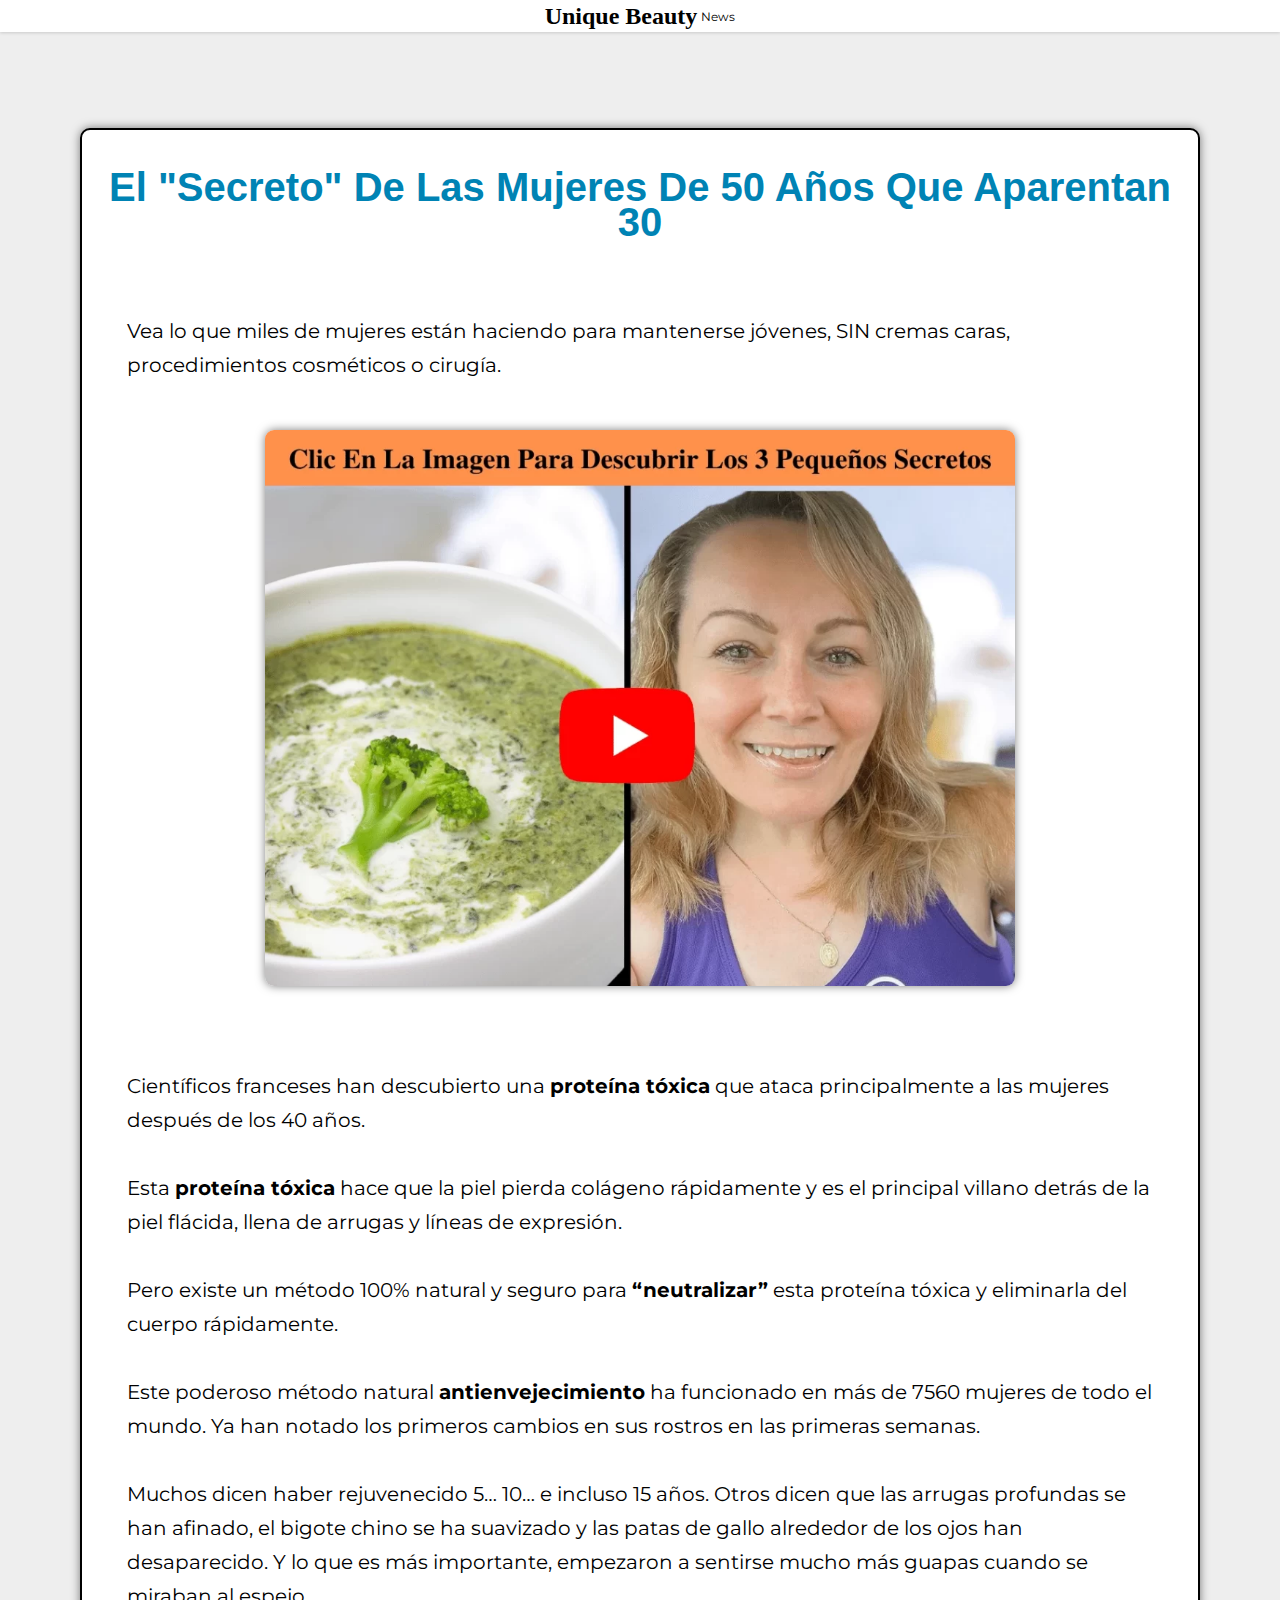
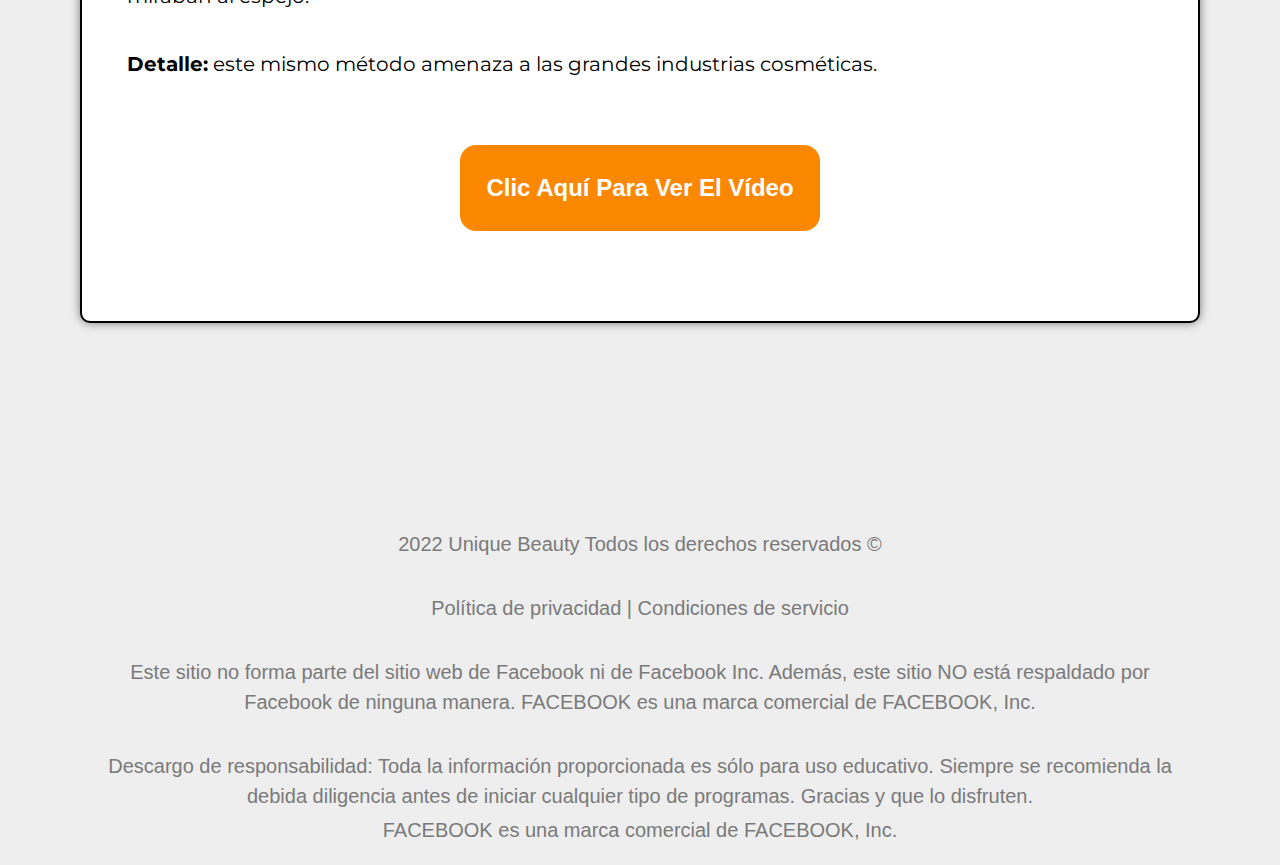
==== commit 1ed74a5e: "Altera o Footer" ====
--- a/index.html
+++ b/index.html
@@ -109,11 +109,13 @@
                     Este sitio no forma parte del sitio web de Facebook ni de Facebook Inc. Además, este sitio NO está respaldado 
                     por Facebook de ninguna manera. FACEBOOK es una marca comercial de FACEBOOK, Inc.
                 </p>
-                <p>
+                <p style="margin-bottom: 4px">
+
                     Descargo de responsabilidad: Toda la información proporcionada es sólo para uso educativo. Siempre se recomienda 
                     la debida diligencia antes de iniciar cualquier tipo de programas. Gracias y que lo disfruten.
                 </p>
-                <p>
+                <p style="margin: 0">
+
                     FACEBOOK es una marca comercial de FACEBOOK, Inc.
                 </p>
             </footer>
--- a/resources/css/main.css
+++ b/resources/css/main.css
@@ -2,7 +2,7 @@
 {
     /* define as variáveis de cores */
     --footer-color: rgb(7, 23, 74);
-    --footer-text-color: #DEDEDE;
+    --footer-text-color: #7a7a7a;
     --text-color: #000000;
     --title-color: #0083B4;
     --published-text-color: rgb(255, 255, 255, 0.68);
--- a/resources/css/index.css
+++ b/resources/css/index.css
@@ -119,76 +119,30 @@
     margin: 64px 0 80px 0;
 }
 
-div.video {
-    margin: auto;
-    width: 50%;
 
-    padding-bottom: 48px;
-}
+footer {
+    max-width: 1120px;
+    margin: 0 auto;
+    padding: 10px;
 
-div.opacity {
-    height: 100%;
-    min-height: 290.57px;
-    width: 100%;
-    z-index: 1;
-    background:rgba(0,0,0,0.5);
+    margin-top: 196px;
 
-    color: white;
     display: flex;
-    align-items: center;
     flex-direction: column;
-}
-
-div.image-text {
-    width: 100%;
-    height: 100%;
-
-    max-width: 800px;
-    height: 100%;
-    padding: 20px;
-}
-
-footer#footer {
-    background-color: var(--footer-color);
-    color: var(--footer-text-color);
-    display: flex;
     justify-content: center;
     align-items: center;
 }
 
-footer#footer div.container {
-    max-width: 720px;
-    padding: 20px;
-    margin: 0;
-}
 
-footer#footer p {
+footer p {
     color: var(--footer-text-color);
-    font-size: 12px;
+    font-size: 20px;
     text-align: center;
-    font-family: Montserrat, sans-serif;
+    font-family: Open Sans, sans-serif;
     text-decoration: none;
     font-weight: 500;
 
-    margin: 12px 0;
-}
-
-footer#footer a:hover {
-    text-decoration: underline;
-    transition: 200ms;
-    color: white;
-}
-
-footer#footer div {
-    color: var(--footer-text-color);
-    font-size: 12px;
-    line-height: 15px;
-    text-align: center;
-    font-family: Montserrat, sans-serif;
-    text-decoration: none;
-    font-weight: 500;
-
-    margin: 12px 0;
+    margin-bottom: 34px;
 }
 
 
